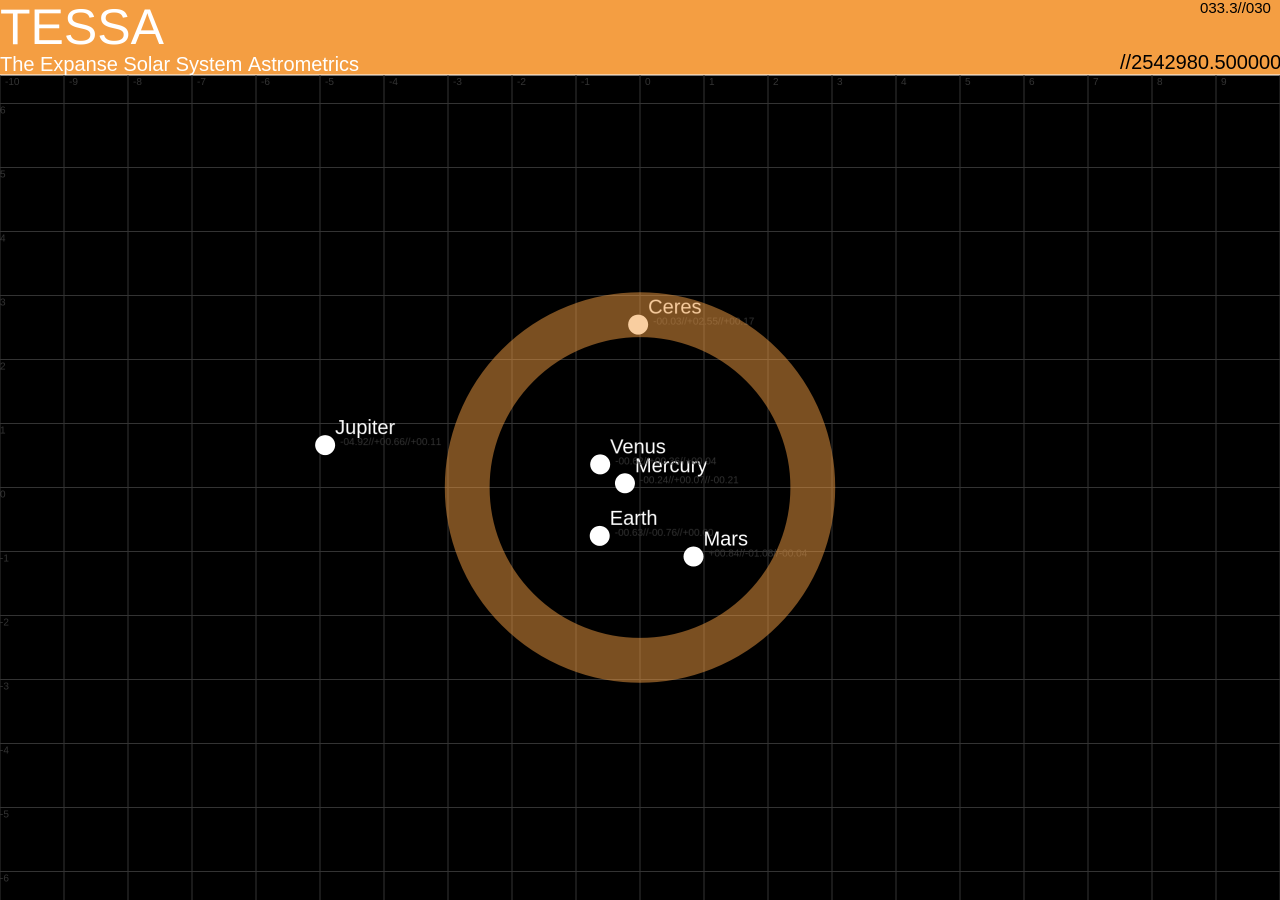
==== players.html @ fdb88a5c "added initial version of gm page. added landing page" ====
<html>
	<head>
		<title>TESSA - The Expanse Solar System Astrometry</title>
		<style>
			body { margin: 0; }
			canvas { width: 100%; height: 100% }
		</style>
	</head>
	<body>
        <script src="js/pixi.min.js"></script>
		<script src="js/elements.js"></script>
		<script src="js/data.js"></script>
		<script src="js/TESSA.js"></script>
	</body>
</html>
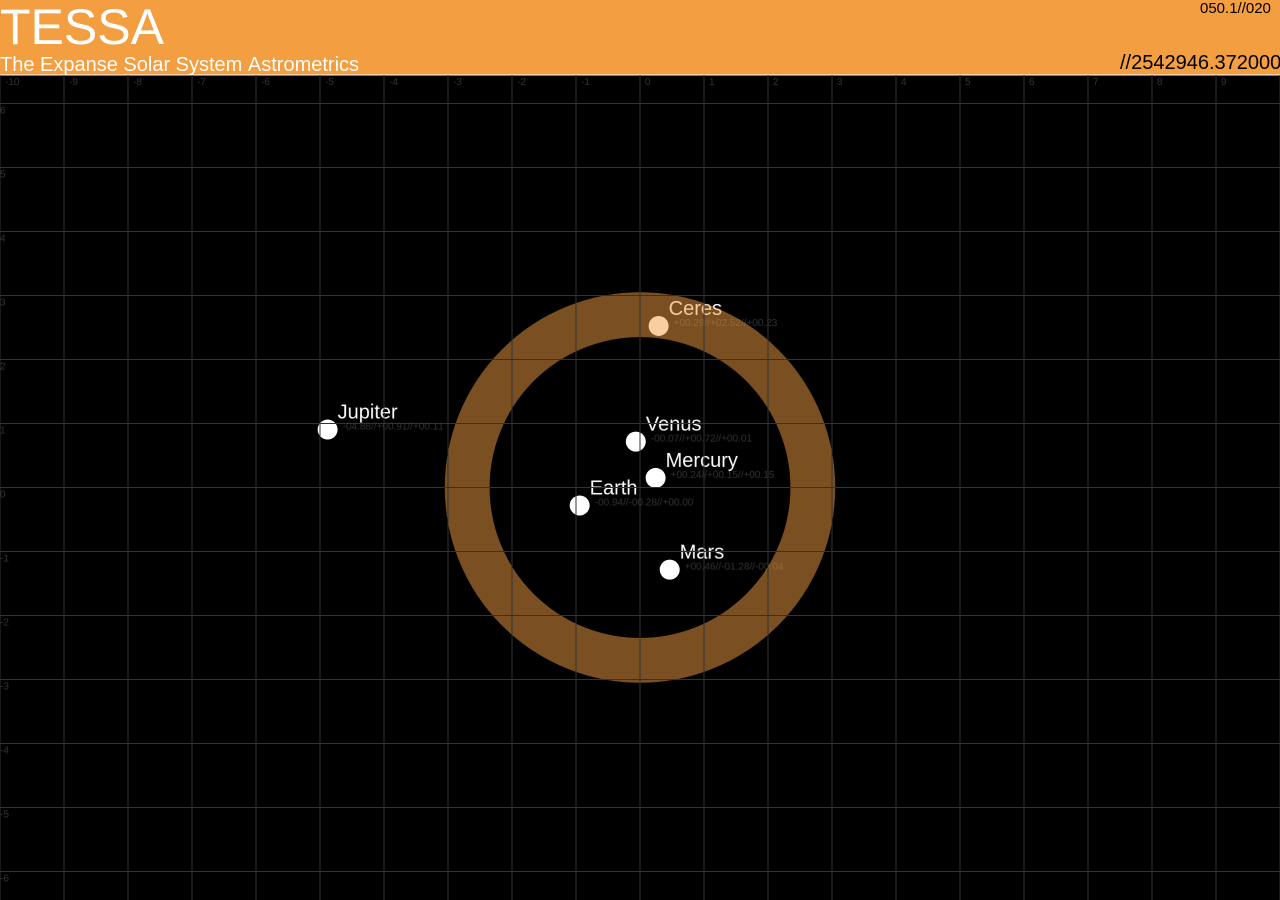
==== commit 720fbb5a: "Added route display, some optimizations" ====
--- a/players.html
+++ b/players.html
@@ -9,6 +9,7 @@
 	<body>
         <script src="js/pixi.min.js"></script>
 		<script src="js/elements.js"></script>
+		<script src="js/navigation.js"></script>
 		<script src="js/data.js"></script>
 		<script src="js/TESSA.js"></script>
 	</body>
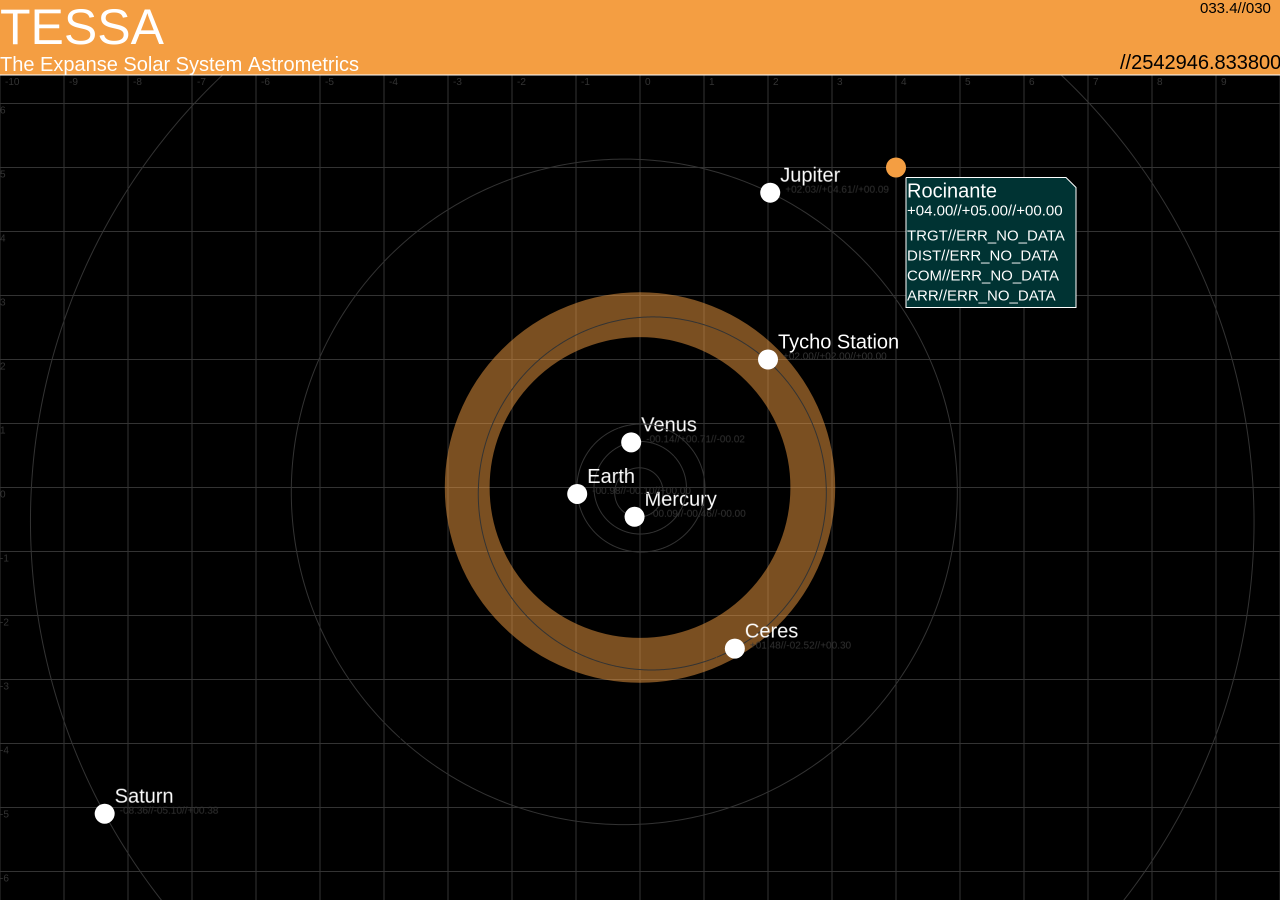
==== commit 76800f67: "added orbit lines, corrected z order" ====
--- a/players.html
+++ b/players.html
@@ -11,6 +11,7 @@
 		<script src="js/elements.js"></script>
 		<script src="js/navigation.js"></script>
 		<script src="js/data.js"></script>
+		<script src="js/scenes.js"></script>
 		<script src="js/TESSA.js"></script>
 	</body>
 </html>
